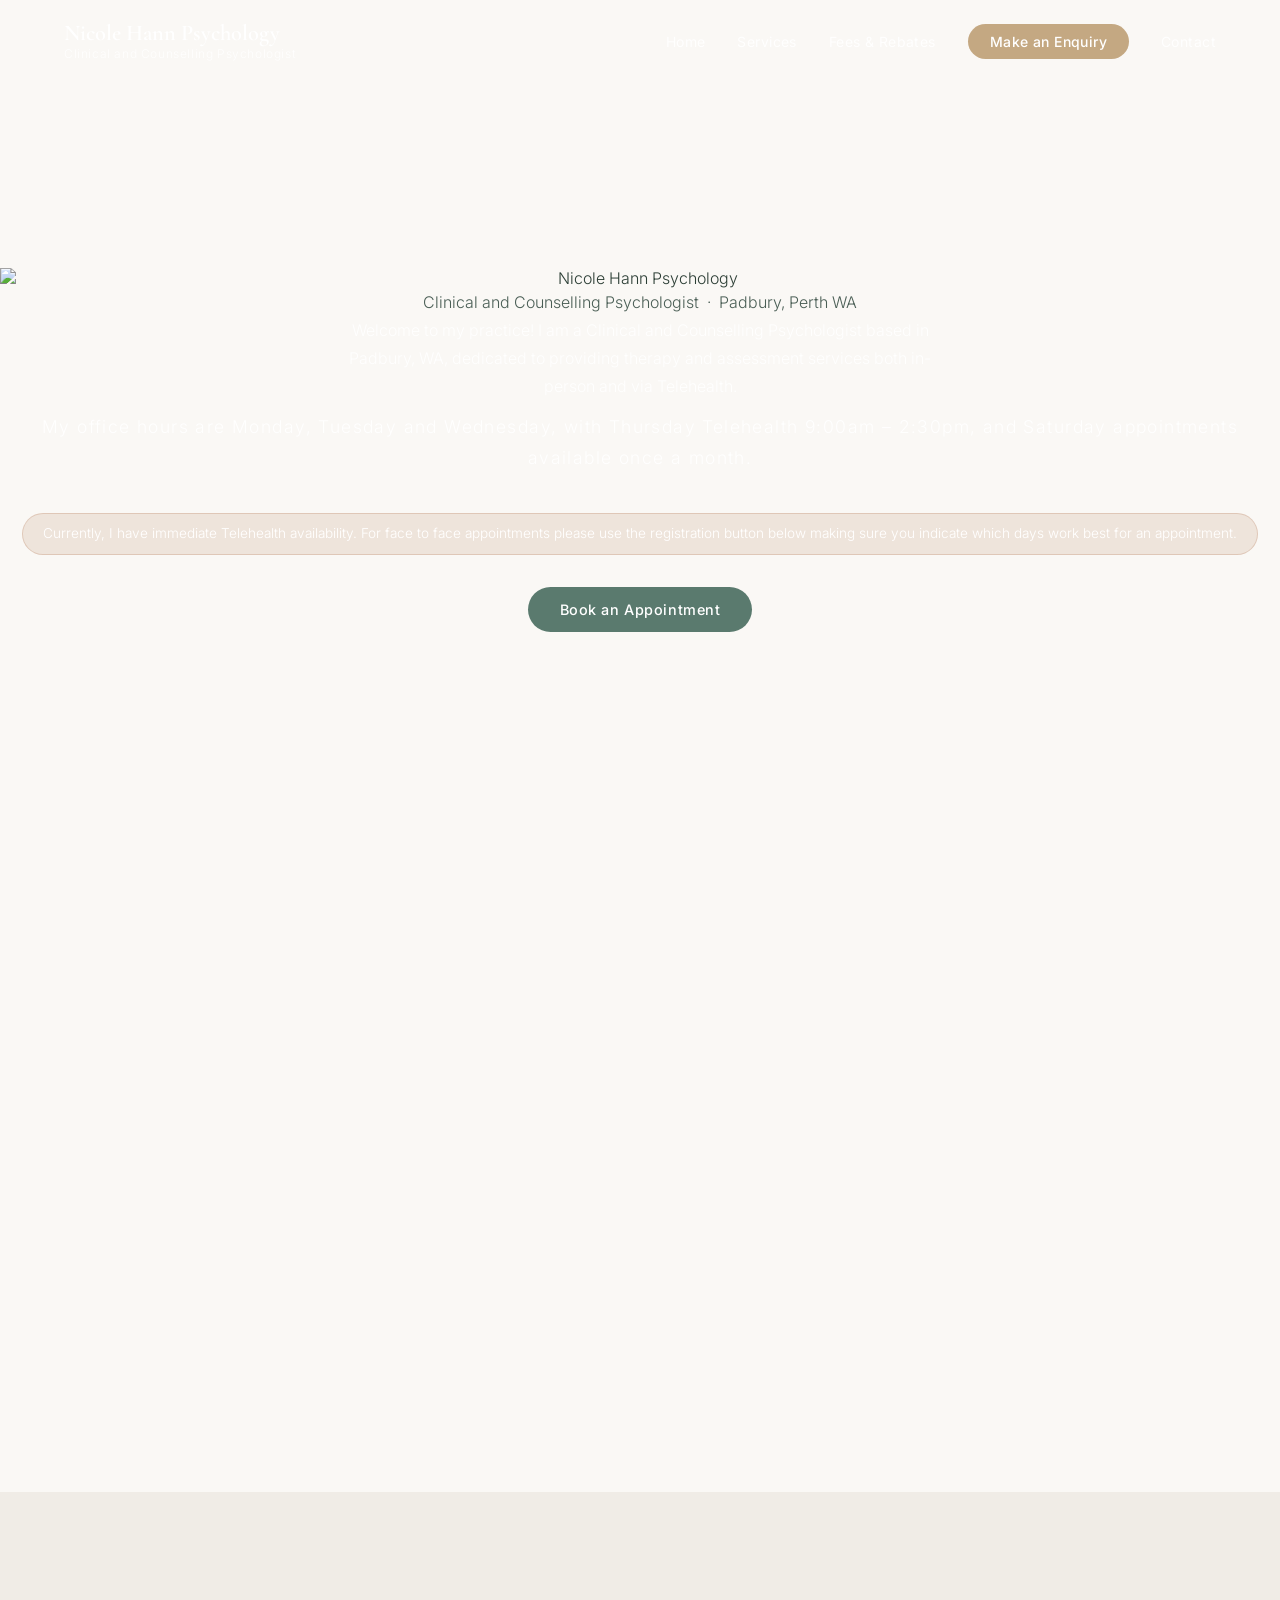
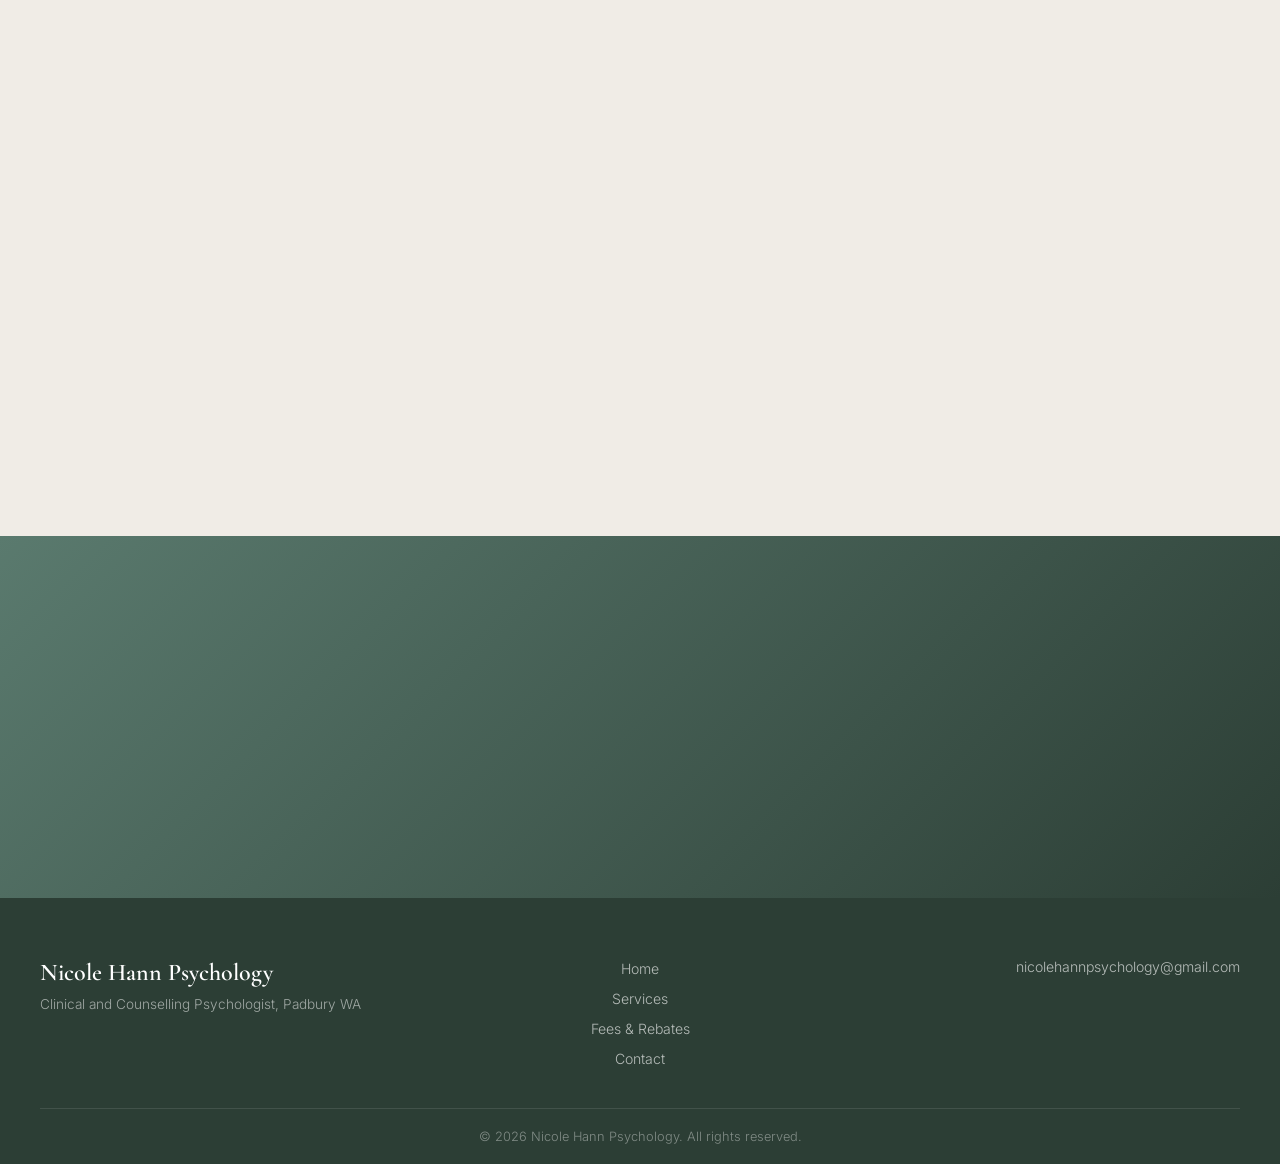
==== index.html @ fdf04207 "Apply October text updates for fees, title, wait list, and Thursday hours Remove "inc. GST" from the" ====
<!DOCTYPE html>
<html lang="en">
<head>
  <meta charset="UTF-8" />
  <meta name="viewport" content="width=device-width, initial-scale=1.0" />
  <title>Nicole Hann Psychology | Clinical and Counselling Psychologist Padbury, Perth</title>
  <meta name="description" content="Nicole Hann Psychology — Clinical and Counselling Psychologist in Padbury, Perth WA. Trauma-informed therapy, EMDR, anxiety, depression, and more. Immediate Telehealth availability." />
  <link rel="preconnect" href="https://fonts.googleapis.com" />
  <link rel="preconnect" href="https://fonts.gstatic.com" crossorigin />
  <link href="https://fonts.googleapis.com/css2?family=Cormorant+Garamond:wght@400;600&family=Inter:wght@300;400;500&display=swap" rel="stylesheet" />
  <link rel="stylesheet" href="css/style.css" />
</head>
<body>

  <!-- NAV -->
  <nav class="nav" id="mainNav">
    <div class="nav-container">
      <a href="index.html" class="nav-logo">
        Nicole Hann Psychology
        <span>Clinical and Counselling Psychologist</span>
      </a>
      <ul class="nav-links">
        <li><a href="index.html">Home</a></li>
        <li><a href="services.html">Services</a></li>
        <li><a href="health-plans.html">Fees &amp; Rebates</a></li>
        <li><a href="contact.html" class="btn-nav">Make an Enquiry</a></li>
        <li><a href="contact.html">Contact</a></li>
      </ul>
      <button class="hamburger" aria-label="Toggle menu">
        <span></span><span></span><span></span>
      </button>
    </div>
    <div class="mobile-menu">
      <a href="index.html">Home</a>
      <a href="services.html">Services</a>
      <a href="health-plans.html">Fees &amp; Rebates</a>
      <a href="contact.html">Contact</a>
      <a href="contact.html" class="btn-nav">Make an Enquiry</a>
    </div>
  </nav>

  <!-- HERO -->
  <section class="hero">
    <div class="hero-inner">
      <img src="images/logo.png" alt="Nicole Hann Psychology" class="hero-logo" />
      <div class="hero-divider"></div>
      <p class="hero-tagline">Clinical and Counselling Psychologist &nbsp;&middot;&nbsp; Padbury, Perth WA</p>
      <p class="hero-body">Welcome to my practice! I am a Clinical and Counselling Psychologist based in Padbury, WA, dedicated to providing therapy and assessment services both in-person and via Telehealth.</p>
      <p class="hero-sub">My office hours are Monday, Tuesday and Wednesday, with Thursday Telehealth 9:00am – 2:30pm, and Saturday appointments available once a month.</p>
      <p class="hero-availability">Currently, I have immediate Telehealth availability. For face to face appointments please use the registration button below making sure you indicate which days work best for an appointment.</p>
      <div class="hero-buttons">
        <a href="contact.html" class="btn btn-primary">Book an Appointment</a>
      </div>
    </div>
  </section>

  <!-- ABOUT ME -->
  <section class="section">
    <div class="container">
      <div class="about-layout">
      <div class="about-img reveal">
        <img src="images/nicole-photo.jpg" alt="Nicole Hann — Clinical and Counselling Psychologist" />
      </div>
      <div class="about-text reveal">
        <div class="section-label">About Me</div>
        <h2 class="section-title">About Me &amp; My Therapeutic Style</h2>
        <p>I have been in private practice for 10 years, with earlier experience in counselling roles. I am dedicated to supporting individuals — primarily adults, and have a particular interest in working with those who have experienced trauma in earlier stages of life.</p>
        <p>I prioritise creating a therapeutic space that feels safe, supportive, and person-centred. My approach integrates a range of evidence-based modalities, including attachment-based therapy, EMDR, Internal Family Systems, Schema Therapy, mindfulness, and compassion-focused therapy.</p>
        <p>I place strong importance on building a genuine therapeutic relationship, as I believe this is the foundation for meaningful, in-depth work and lasting change.</p>
        <a href="services.html" class="btn btn-outline" style="margin-top:24px;">View Services</a>
      </div>
      </div>
    </div>
  </section>

  <!-- FOCUS AREAS -->
  <section class="section section-alt">
    <div class="container">
      <div class="reveal">
        <h2 class="section-title">Focus Areas</h2>
        <p class="section-body">Whether you're navigating everyday stress or deeper psychological concerns, I work with a diverse range of people and diagnoses. I have specialized experience in trauma recovery, anxiety, and women's health.</p>
      </div>
      <div class="focus-grid">
        <span class="focus-tag">Trauma and PTSD</span>
        <span class="focus-tag">Childhood trauma including developmental / relational trauma</span>
        <span class="focus-tag">Grief and Loss</span>
        <span class="focus-tag">Interpersonal difficulties</span>
        <span class="focus-tag">Anxiety including Social Anxiety</span>
        <span class="focus-tag">Women's Health including PMDD and Endometriosis counselling</span>
        <span class="focus-tag">Low mood and Mood Disorders including Depression and Bipolar Disorder</span>
        <span class="focus-tag">Stress and burnout</span>
        <span class="focus-tag">Phobias</span>
        <span class="focus-tag">Health anxiety and death anxiety</span>
        <span class="focus-tag">Perinatal stress, anxiety and adjustment</span>
        <span class="focus-tag">Birth trauma</span>
        <span class="focus-tag">Working with and supporting parents to foster healthy relationships &amp; attachment</span>
        <span class="focus-tag">Pain and chronic pain</span>
      </div>

    </div>
  </section>

  <!-- CTA BANNER - Updated -->
  <section class="cta-banner">
    <div class="container reveal">
      <h2>Ready to begin?</h2>
      <p>Currently, I have immediate Telehealth availability. For face to face appointments please use the registration button below making sure you indicate which days work best for an appointment. Thank you.</p>
      <a href="contact.html" class="btn">Book an Appointment</a>
    </div>
  </section>

  <!-- FOOTER -->
  <footer class="footer">
    <div class="footer-grid">
      <div class="footer-brand">
        <div class="footer-logo">Nicole Hann Psychology</div>
        <p>Clinical and Counselling Psychologist, Padbury WA</p>
      </div>
      <ul class="footer-links">
        <li><a href="index.html">Home</a></li>
        <li><a href="services.html">Services</a></li>
        <li><a href="health-plans.html">Fees &amp; Rebates</a></li>
        <li><a href="contact.html">Contact</a></li>
      </ul>
      <div class="footer-contact">
        <a href="mailto:nicolehannpsychology@gmail.com">nicolehannpsychology@gmail.com</a>
      </div>
    </div>
    <div class="footer-bottom">
      &copy; 2026 Nicole Hann Psychology. All rights reserved.
    </div>
  </footer>

  <script src="js/main.js"></script>
</body>
</html>
<!-- Cache bust -->

<!-- Rebuild Mon Jul 27 22:01:39 UTC 2026 -->
---- css/style.css ----
/* =============================
   Nicole Hann Psychology
   Global Styles
   ============================= */

:root {
  --primary: #5a7a6e;
  --secondary: #c4a882;
  --accent: #d4b5a0;
  --dark: #2c3e35;
  --light-bg: #faf8f5;
  --white: #ffffff;
  --section-alt: #f0ece6;
  --shadow: 0 4px 20px rgba(44, 62, 53, 0.1);
  --shadow-hover: 0 8px 30px rgba(44, 62, 53, 0.18);
  --radius: 12px;
  --transition: all 0.3s ease;
}

* {
  margin: 0;
  padding: 0;
  box-sizing: border-box;
}

html {
  scroll-behavior: smooth;
}

body {
  font-family: 'Inter', sans-serif;
  font-weight: 300;
  color: var(--dark);
  background: var(--light-bg);
  opacity: 0;
  animation: pageLoad 0.6s ease forwards;
}

@keyframes pageLoad {
  to { opacity: 1; }
}

h1, h2, h3, h4, h5 {
  font-family: 'Cormorant Garamond', serif;
  font-weight: 600;
  line-height: 1.2;
}

p {
  line-height: 1.75;
  color: #4a5e55;
}

a {
  color: var(--primary);
  text-decoration: none;
  transition: var(--transition);
}

a:hover {
  color: var(--secondary);
}

img {
  max-width: 100%;
  display: block;
}

/* ===== NAVIGATION ===== */
.nav {
  position: fixed;
  top: 0;
  left: 0;
  right: 0;
  z-index: 1000;
  padding: 20px 0;
  transition: var(--transition);
}

.nav.scrolled {
  background: var(--white);
  box-shadow: 0 2px 20px rgba(44, 62, 53, 0.12);
  padding: 12px 0;
}

.nav-container {
  max-width: 1200px;
  margin: 0 auto;
  padding: 0 24px;
  display: flex;
  align-items: center;
  justify-content: space-between;
}

.nav-logo {
  font-family: 'Cormorant Garamond', serif;
  font-size: 1.4rem;
  font-weight: 600;
  color: var(--white);
  transition: var(--transition);
  line-height: 1.2;
}

.nav-logo span {
  display: block;
  font-size: 0.75rem;
  font-family: 'Inter', sans-serif;
  font-weight: 300;
  letter-spacing: 0.05em;
  opacity: 0.85;
}

.nav.scrolled .nav-logo {
  color: var(--dark);
}

.nav-links {
  display: flex;
  align-items: center;
  gap: 32px;
  list-style: none;
}

.nav-links a {
  font-family: 'Inter', sans-serif;
  font-size: 0.875rem;
  font-weight: 400;
  color: rgba(255,255,255,0.9);
  letter-spacing: 0.03em;
  transition: var(--transition);
}

.nav.scrolled .nav-links a {
  color: var(--dark);
}

.nav-links a:hover {
  color: var(--secondary);
}

.nav-links .btn-nav {
  background: var(--secondary);
  color: var(--white) !important;
  padding: 9px 22px;
  border-radius: 50px;
  font-weight: 500;
}

.nav-links .btn-nav:hover {
  background: var(--primary);
  color: var(--white) !important;
}

.hamburger {
  display: none;
  flex-direction: column;
  gap: 5px;
  cursor: pointer;
  padding: 4px;
  background: none;
  border: none;
}

.hamburger span {
  display: block;
  width: 24px;
  height: 2px;
  background: var(--white);
  transition: var(--transition);
  border-radius: 2px;
}

.nav.scrolled .hamburger span {
  background: var(--dark);
}

.hamburger.open span:nth-child(1) { transform: rotate(45deg) translate(5px, 5px); }
.hamburger.open span:nth-child(2) { opacity: 0; }
.hamburger.open span:nth-child(3) { transform: rotate(-45deg) translate(5px, -5px); }

.mobile-menu {
  display: none;
  flex-direction: column;
  background: var(--white);
  padding: 20px 24px;
  gap: 16px;
  box-shadow: 0 8px 24px rgba(0,0,0,0.1);
}

.mobile-menu.open {
  display: flex;
}

.mobile-menu a {
  color: var(--dark);
  font-size: 1rem;
  padding: 8px 0;
  border-bottom: 1px solid var(--section-alt);
}

.mobile-menu .btn-nav {
  background: var(--secondary);
  color: var(--white) !important;
  padding: 12px 22px;
  border-radius: 50px;
  text-align: center;
  border: none;
}

/* ===== BUTTONS ===== */
.btn {
  display: inline-block;
  padding: 14px 32px;
  border-radius: 50px;
  font-family: 'Inter', sans-serif;
  font-size: 0.9rem;
  font-weight: 500;
  letter-spacing: 0.04em;
  transition: var(--transition);
  cursor: pointer;
  border: none;
}

.btn-primary {
  background: var(--primary);
  color: var(--white);
}

.btn-primary:hover {
  background: var(--dark);
  color: var(--white);
  transform: translateY(-2px);
}

.btn-secondary {
  background: transparent;
  color: var(--white);
  border: 2px solid rgba(255,255,255,0.7);
}

.btn-secondary:hover {
  background: rgba(255,255,255,0.15);
  color: var(--white);
  border-color: var(--white);
}

.btn-outline {
  background: transparent;
  color: var(--primary);
  border: 2px solid var(--primary);
}

.btn-outline:hover {
  background: var(--primary);
  color: var(--white);
  transform: translateY(-2px);
}

/* ===== HERO ===== */
.hero {
  position: relative;
  min-height: 100vh;
  display: flex;
  align-items: center;
  justify-content: center;
  text-align: center;
  overflow: hidden;
}

.hero-bg {
  position: absolute;
  inset: 0;
  background-image: url('../images/hero-banner.png');
  background-size: cover;
  background-position: center;
  z-index: 0;
}

.hero-bg::after {
  content: '';
  position: absolute;
  inset: 0;
  background: linear-gradient(135deg, 
    rgba(90,122,110,0.75) 0%, 
    rgba(44,62,53,0.65) 40%,
    rgba(196,168,130,0.5) 100%);
}

.hero-canvas {
  position: absolute;
  inset: 0;
  z-index: 1;
  pointer-events: none;
}

.hero-content {
  position: relative;
  z-index: 2;
  max-width: 760px;
  padding: 0 24px;
  color: var(--white);
}

.hero-tag {
  display: inline-block;
  background: rgba(255,255,255,0.2);
  border: 1px solid rgba(255,255,255,0.4);
  color: var(--white);
  padding: 6px 20px;
  border-radius: 50px;
  font-size: 0.8rem;
  letter-spacing: 0.1em;
  text-transform: uppercase;
  margin-bottom: 24px;
}

.hero h1 {
  font-size: clamp(2.8rem, 6vw, 5rem);
  color: var(--white);
  margin-bottom: 12px;
  text-shadow: 0 2px 20px rgba(0,0,0,0.2);
}

.hero-sub {
  font-family: 'Inter', sans-serif;
  font-size: 1.1rem;
  font-weight: 300;
  letter-spacing: 0.08em;
  color: rgba(255,255,255,0.9);
  margin-bottom: 24px;
}

.hero-body {
  font-size: 1rem;
  color: rgba(255,255,255,0.88);
  margin-bottom: 12px;
  max-width: 600px;
  margin-left: auto;
  margin-right: auto;
}

.hero-availability {
  display: inline-block;
  background: rgba(212, 181, 160, 0.3);
  border: 1px solid rgba(212, 181, 160, 0.6);
  color: var(--white);
  padding: 8px 20px;
  border-radius: 50px;
  font-size: 0.85rem;
  margin: 16px 0 32px;
}

.hero-availability strong {
  color: #f5dcc3;
}

.hero-buttons {
  display: flex;
  gap: 16px;
  justify-content: center;
  flex-wrap: wrap;
}

/* ===== PAGE HERO (interior pages) ===== */
.page-hero {
  background: linear-gradient(135deg, var(--primary) 0%, var(--dark) 100%);
  padding: 140px 24px 80px;
  text-align: center;
  color: var(--white);
}

.page-hero h1 {
  font-size: clamp(2.4rem, 5vw, 3.6rem);
  color: var(--white);
  margin-bottom: 12px;
}

.page-hero p {
  color: rgba(255,255,255,0.8);
  font-size: 1.05rem;
  max-width: 500px;
  margin: 0 auto;
}

/* ===== SECTIONS ===== */
.section {
  padding: 100px 24px;
}

.section-alt {
  background: var(--section-alt);
}

.container {
  max-width: 1200px;
  margin: 0 auto;
}

.section-label {
  font-family: 'Inter', sans-serif;
  font-size: 0.75rem;
  font-weight: 500;
  letter-spacing: 0.15em;
  text-transform: uppercase;
  color: var(--secondary);
  margin-bottom: 12px;
}

.section-title {
  font-size: clamp(2rem, 4vw, 3rem);
  color: var(--dark);
  margin-bottom: 20px;
}

.section-body {
  font-size: 1rem;
  color: #4a5e55;
  max-width: 700px;
}

/* ===== TWO COLUMN ===== */
.two-col {
  display: grid;
  grid-template-columns: 1fr 1fr;
  gap: 80px;
  align-items: center;
}

.two-col.reverse {
  direction: rtl;
}

.two-col.reverse > * {
  direction: ltr;
}

/* ===== ABOUT SECTION ===== */
.about-text p {
  margin-bottom: 18px;
}

.about-img {
  border-radius: var(--radius);
  overflow: hidden;
  box-shadow: var(--shadow);
}

.about-img img {
  width: 100%;
  height: 500px;
  object-fit: cover;
  object-position: top;
}

/* ===== FOCUS AREAS ===== */
.focus-grid {
  display: flex;
  flex-wrap: wrap;
  gap: 12px;
  margin-top: 40px;
}

.focus-tag {
  background: var(--white);
  border: 1.5px solid var(--accent);
  color: var(--dark);
  padding: 10px 20px;
  border-radius: 50px;
  font-size: 0.88rem;
  font-weight: 400;
  transition: var(--transition);
  opacity: 0;
  transform: translateY(16px);
}

.focus-tag.visible {
  opacity: 1;
  transform: translateY(0);
}

.focus-tag:hover {
  background: var(--primary);
  color: var(--white);
  border-color: var(--primary);
  transform: translateY(-2px);
}

.focus-note {
  margin-top: 28px;
  font-size: 0.9rem;
  color: #6a8070;
}

.focus-note a {
  color: var(--primary);
  font-weight: 500;
}

/* ===== CTA BANNER ===== */
.cta-banner {
  background: linear-gradient(135deg, var(--primary) 0%, var(--dark) 100%);
  padding: 80px 24px;
  text-align: center;
}

.cta-banner h2 {
  color: var(--white);
  font-size: clamp(1.8rem, 3.5vw, 2.8rem);
  margin-bottom: 12px;
}

.cta-banner p {
  color: rgba(255,255,255,0.8);
  margin-bottom: 32px;
  font-size: 1.05rem;
}

.cta-banner .btn {
  background: var(--white);
  color: var(--primary);
}

.cta-banner .btn:hover {
  background: var(--secondary);
  color: var(--white);
  transform: translateY(-2px);
}

/* ===== CARDS ===== */
.cards-grid {
  display: grid;
  grid-template-columns: repeat(auto-fit, minmax(280px, 1fr));
  gap: 28px;
  margin-top: 50px;
}

.card {
  background: var(--white);
  border-radius: var(--radius);
  padding: 36px 30px;
  box-shadow: var(--shadow);
  transition: var(--transition);
}

.card:hover {
  transform: translateY(-4px);
  box-shadow: var(--shadow-hover);
}

.card-icon {
  width: 48px;
  height: 48px;
  background: rgba(90,122,110,0.1);
  border-radius: 50%;
  display: flex;
  align-items: center;
  justify-content: center;
  margin-bottom: 20px;
  font-size: 1.4rem;
}

.card h3 {
  font-size: 1.3rem;
  color: var(--dark);
  margin-bottom: 12px;
}

.card p {
  font-size: 0.9rem;
}

/* ===== SERVICES ===== */
.service-block {
  display: grid;
  grid-template-columns: 1fr 1fr;
  gap: 70px;
  align-items: center;
  margin-bottom: 80px;
}

.service-block:last-of-type {
  margin-bottom: 0;
}

.service-img {
  border-radius: var(--radius);
  overflow: hidden;
  box-shadow: var(--shadow);
}

.service-img img {
  width: 100%;
  height: 380px;
  object-fit: cover;
}

.modality-list {
  list-style: none;
  margin-top: 20px;
}

.modality-list li {
  display: flex;
  align-items: center;
  gap: 10px;
  padding: 10px 0;
  border-bottom: 1px solid var(--section-alt);
  font-size: 0.95rem;
  color: var(--dark);
}

.modality-list li::before {
  content: '';
  width: 8px;
  height: 8px;
  border-radius: 50%;
  background: var(--secondary);
  flex-shrink: 0;
}

.fee-teaser {
  background: var(--light-bg);
  border: 1px solid var(--accent);
  border-radius: var(--radius);
  padding: 24px 28px;
  margin-top: 30px;
  font-size: 0.95rem;
  color: var(--dark);
}

.fee-teaser a {
  font-weight: 500;
  display: inline-block;
  margin-top: 10px;
}

/* ===== FEES PAGE ===== */
.fee-cards {
  display: grid;
  grid-template-columns: repeat(auto-fit, minmax(220px, 1fr));
  gap: 20px;
  margin-top: 30px;
}

.fee-card {
  background: var(--white);
  border-radius: var(--radius);
  padding: 28px 24px;
  box-shadow: var(--shadow);
  text-align: center;
  transition: var(--transition);
}

.fee-card:hover {
  transform: translateY(-4px);
  box-shadow: var(--shadow-hover);
}

.fee-card .fee-title {
  font-family: 'Cormorant Garamond', serif;
  font-size: 1.1rem;
  color: var(--dark);
  margin-bottom: 8px;
}

.fee-card .fee-duration {
  font-size: 0.8rem;
  color: #888;
  margin-bottom: 16px;
}

.fee-card .fee-price {
  font-family: 'Cormorant Garamond', serif;
  font-size: 2.4rem;
  font-weight: 600;
  color: var(--primary);
}

.fee-card .fee-note {
  font-size: 0.78rem;
  color: #888;
  margin-top: 8px;
}

.info-block {
  background: var(--white);
  border-radius: var(--radius);
  padding: 36px;
  box-shadow: var(--shadow);
  margin-bottom: 28px;
}

.info-block h3 {
  font-size: 1.5rem;
  color: var(--dark);
  margin-bottom: 16px;
  padding-bottom: 12px;
  border-bottom: 2px solid var(--accent);
}

.info-block p {
  margin-bottom: 12px;
}

.info-block p:last-child {
  margin-bottom: 0;
}

.highlight-box {
  background: rgba(90,122,110,0.08);
  border-left: 4px solid var(--primary);
  border-radius: 0 8px 8px 0;
  padding: 16px 20px;
  margin: 16px 0;
  font-size: 0.95rem;
}

.highlight-box strong {
  color: var(--primary);
}

/* ===== CONTACT PAGE ===== */
.contact-grid {
  display: grid;
  grid-template-columns: 1fr 1fr;
  gap: 60px;
  align-items: start;
}

.contact-form-wrap {
  background: var(--white);
  border-radius: var(--radius);
  padding: 44px 40px;
  box-shadow: var(--shadow);
}

.contact-form-wrap h2 {
  font-size: 1.9rem;
  color: var(--dark);
  margin-bottom: 8px;
}

.contact-form-wrap .form-note {
  font-size: 0.85rem;
  color: #888;
  margin-bottom: 28px;
}

.form-group {
  margin-bottom: 20px;
}

.form-group label {
  display: block;
  font-size: 0.85rem;
  font-weight: 500;
  color: var(--dark);
  margin-bottom: 6px;
}

.form-group input,
.form-group textarea {
  width: 100%;
  padding: 12px 16px;
  border: 1.5px solid #ddd;
  border-radius: 8px;
  font-family: 'Inter', sans-serif;
  font-size: 0.9rem;
  color: var(--dark);
  background: var(--light-bg);
  transition: var(--transition);
  outline: none;
}

.form-group input:focus,
.form-group textarea:focus {
  border-color: var(--primary);
  background: var(--white);
  box-shadow: 0 0 0 3px rgba(90,122,110,0.1);
}

.form-group textarea {
  resize: vertical;
  min-height: 120px;
}

.form-checkbox {
  display: flex;
  align-items: center;
  gap: 10px;
  margin-bottom: 24px;
  cursor: pointer;
}

.form-checkbox input {
  width: 18px;
  height: 18px;
  accent-color: var(--primary);
  cursor: pointer;
}

.form-checkbox span {
  font-size: 0.88rem;
  color: var(--dark);
}

.form-success {
  display: none;
  text-align: center;
  padding: 32px;
  color: var(--primary);
}

.form-success .success-icon {
  font-size: 3rem;
  margin-bottom: 16px;
}

.form-success h3 {
  font-size: 1.5rem;
  margin-bottom: 8px;
}

.contact-info h2 {
  font-size: 1.9rem;
  color: var(--dark);
  margin-bottom: 24px;
}

.info-item {
  display: flex;
  gap: 16px;
  margin-bottom: 24px;
  align-items: flex-start;
}

.info-item-icon {
  width: 40px;
  height: 40px;
  background: rgba(90,122,110,0.1);
  border-radius: 50%;
  display: flex;
  align-items: center;
  justify-content: center;
  font-size: 1rem;
  flex-shrink: 0;
  margin-top: 2px;
}

.info-item-text strong {
  display: block;
  font-weight: 500;
  color: var(--dark);
  margin-bottom: 4px;
}

.info-item-text p,
.info-item-text span {
  font-size: 0.9rem;
  color: #6a8070;
}

.hours-list {
  list-style: none;
  font-size: 0.9rem;
}

.hours-list li {
  display: flex;
  justify-content: space-between;
  padding: 6px 0;
  border-bottom: 1px solid var(--section-alt);
  color: #4a5e55;
}

.hours-list li strong {
  color: var(--dark);
  font-weight: 500;
}

.map-wrap {
  border-radius: var(--radius);
  overflow: hidden;
  box-shadow: var(--shadow);
  margin-top: 24px;
}

.map-wrap img {
  width: 100%;
  max-height: 280px;
  object-fit: cover;
}

/* ===== FOOTER ===== */
.footer {
  background: var(--dark);
  color: rgba(255,255,255,0.75);
  padding: 60px 24px 0;
}

.footer-grid {
  max-width: 1200px;
  margin: 0 auto;
  display: grid;
  grid-template-columns: 1fr auto 1fr;
  gap: 40px;
  align-items: start;
  padding-bottom: 40px;
}

.footer-brand .footer-logo {
  font-family: 'Cormorant Garamond', serif;
  font-size: 1.5rem;
  font-weight: 600;
  color: var(--white);
  margin-bottom: 6px;
}

.footer-brand p {
  font-size: 0.85rem;
  color: rgba(255,255,255,0.55);
}

.footer-links {
  list-style: none;
  display: flex;
  flex-direction: column;
  gap: 10px;
  text-align: center;
}

.footer-links a {
  color: rgba(255,255,255,0.65);
  font-size: 0.88rem;
  transition: var(--transition);
}

.footer-links a:hover {
  color: var(--secondary);
}

.footer-contact {
  text-align: right;
}

.footer-contact a {
  display: block;
  color: rgba(255,255,255,0.65);
  font-size: 0.88rem;
  margin-bottom: 6px;
  transition: var(--transition);
}

.footer-contact a:hover {
  color: var(--secondary);
}

.footer-bottom {
  max-width: 1200px;
  margin: 0 auto;
  border-top: 1px solid rgba(255,255,255,0.1);
  padding: 20px 0;
  text-align: center;
  font-size: 0.8rem;
  color: rgba(255,255,255,0.4);
}

/* ===== SCROLL REVEAL ===== */
.reveal {
  opacity: 0;
  transform: translateY(30px);
  transition: opacity 0.65s ease, transform 0.65s ease;
}

.reveal.visible {
  opacity: 1;
  transform: translateY(0);
}

/* ===== HERO ANIMATED GRADIENT ===== */
@keyframes heroGradient {
  0%   { background-position: 0% 50%; }
  50%  { background-position: 100% 50%; }
  100% { background-position: 0% 50%; }
}

.hero-gradient-overlay {
  position: absolute;
  inset: 0;
  z-index: 1;
  background: linear-gradient(270deg, 
    rgba(90,122,110,0.45),
    rgba(212,181,160,0.3),
    rgba(44,62,53,0.55),
    rgba(196,168,130,0.3));
  background-size: 400% 400%;
  animation: heroGradient 20s ease infinite;
}

/* ===== RESPONSIVE ===== */
@media (max-width: 900px) {
  .two-col,
  .service-block,
  .contact-grid {
    grid-template-columns: 1fr;
    gap: 40px;
  }

  .two-col.reverse {
    direction: ltr;
  }

  .footer-grid {
    grid-template-columns: 1fr;
    text-align: center;
  }

  .footer-contact {
    text-align: center;
  }

  .footer-links {
    flex-direction: row;
    flex-wrap: wrap;
    justify-content: center;
  }

  .nav-links {
    display: none;
  }

  .hamburger {
    display: flex;
  }
}

@media (max-width: 600px) {
  .section {
    padding: 70px 20px;
  }

  .about-img img {
    height: 340px;
  }

  .fee-cards {
    grid-template-columns: 1fr 1fr;
  }

  .contact-form-wrap {
    padding: 30px 24px;
  }

  .hero-buttons {
    flex-direction: column;
    align-items: center;
  }
}

/* ===== ABOUT IMAGE — DESKTOP FIX ===== */
@media (min-width: 768px) {
  .about-img img {
    height: auto;
    max-height: 650px;
    object-fit: contain;
    object-position: center;
  }
}
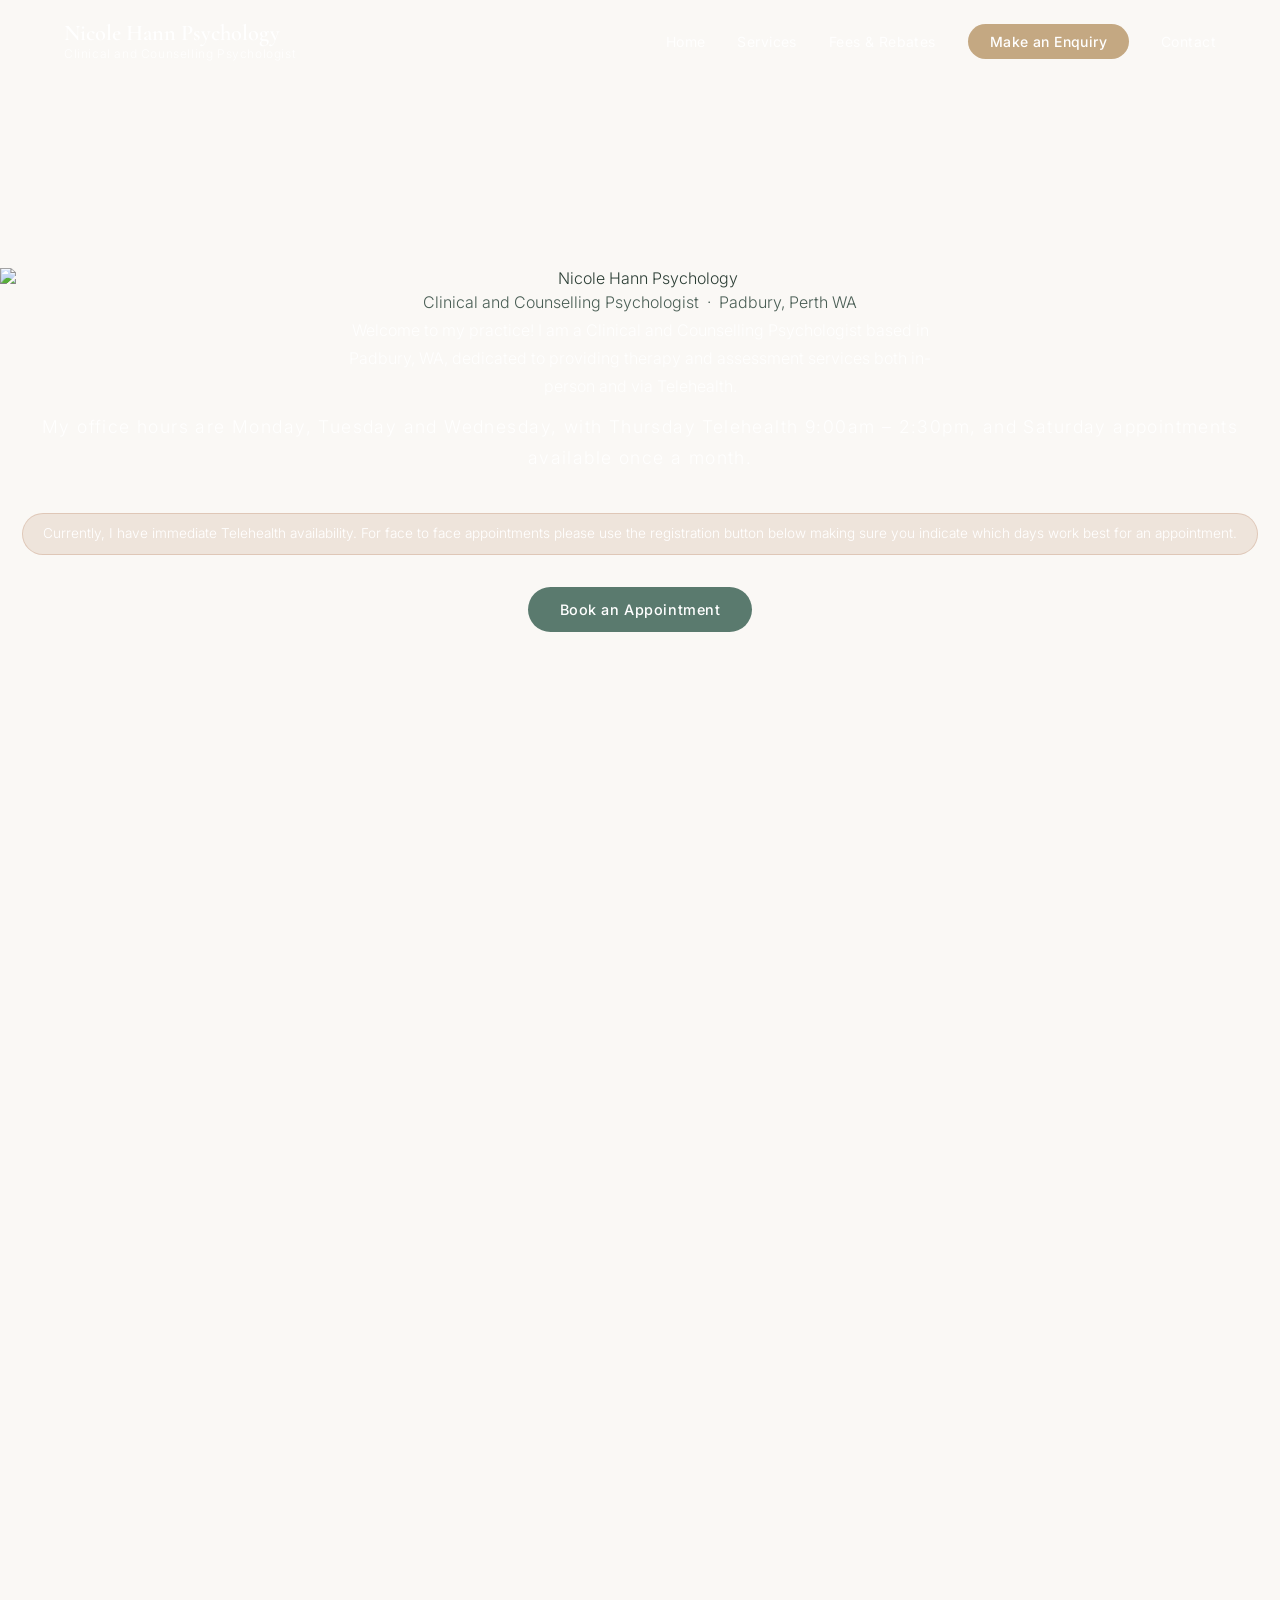
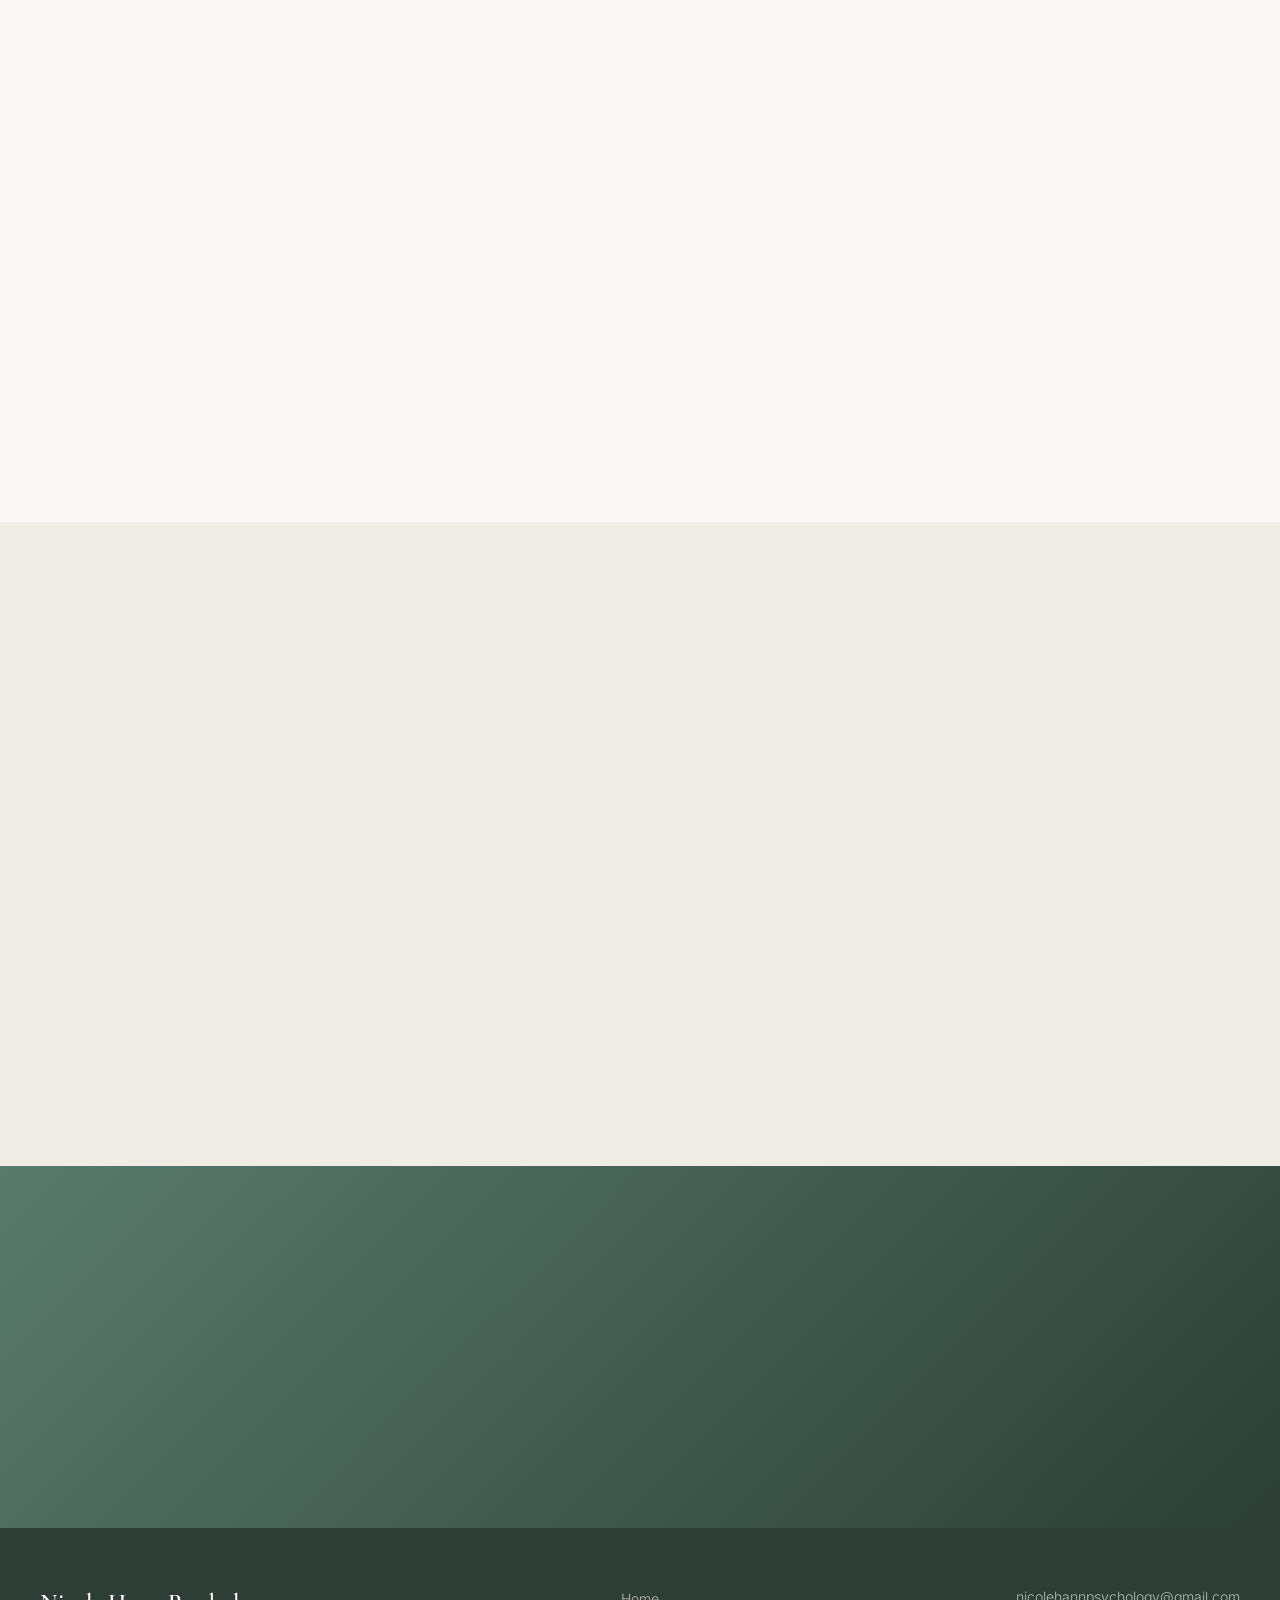
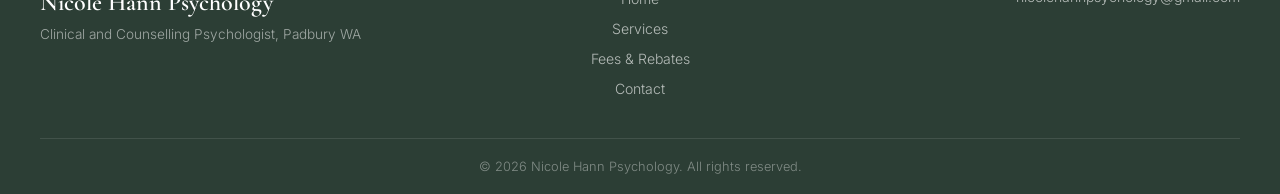
==== commit 0de48e22: "Home page: use practice room photo in About section Co-authored-by: GolfChariotsMike <GolfChariotsMi" ====
--- a/index.html
+++ b/index.html
@@ -59,7 +59,7 @@
     <div class="container">
       <div class="about-layout">
       <div class="about-img reveal">
-        <img src="images/nicole-photo.jpg" alt="Nicole Hann — Clinical and Counselling Psychologist" />
+        <img src="images/practice-room.jpg" alt="The calm, light-filled waiting room at Nicole Hann Psychology in Padbury" />
       </div>
       <div class="about-text reveal">
         <div class="section-label">About Me</div>
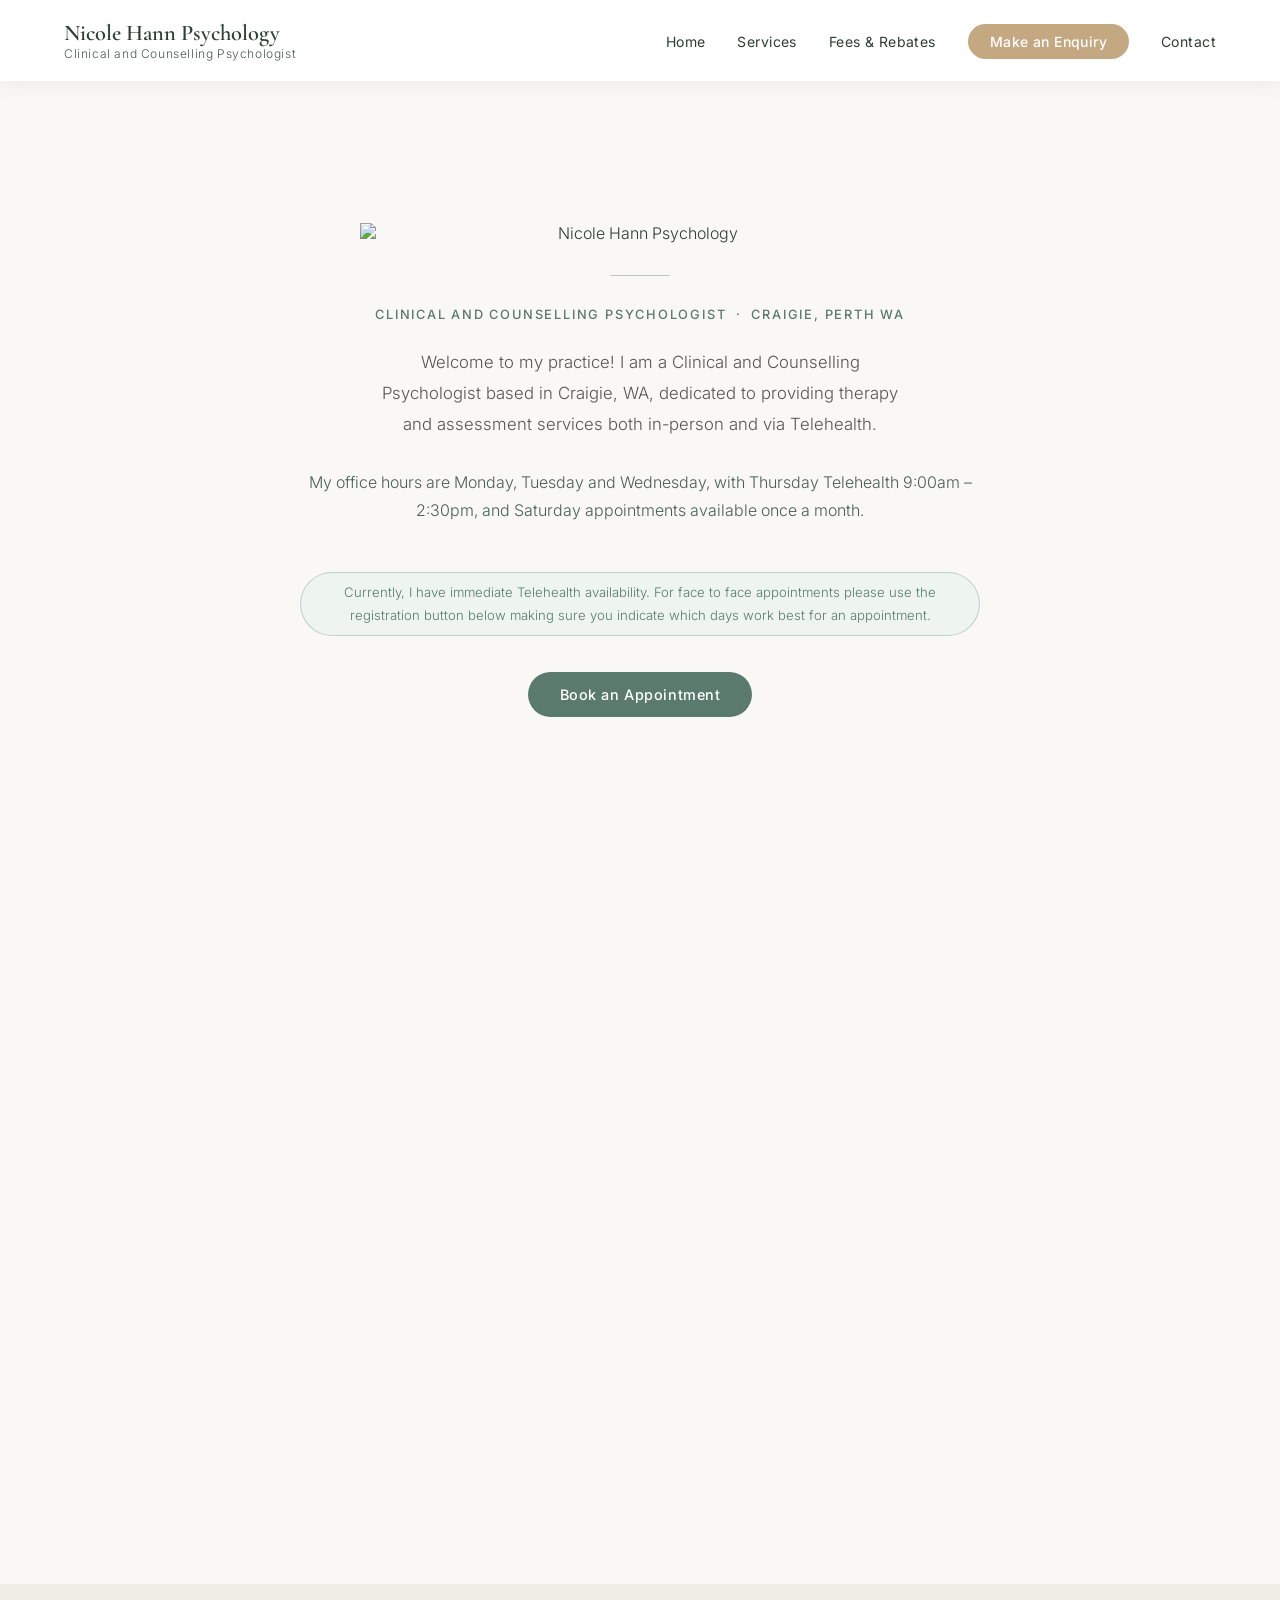
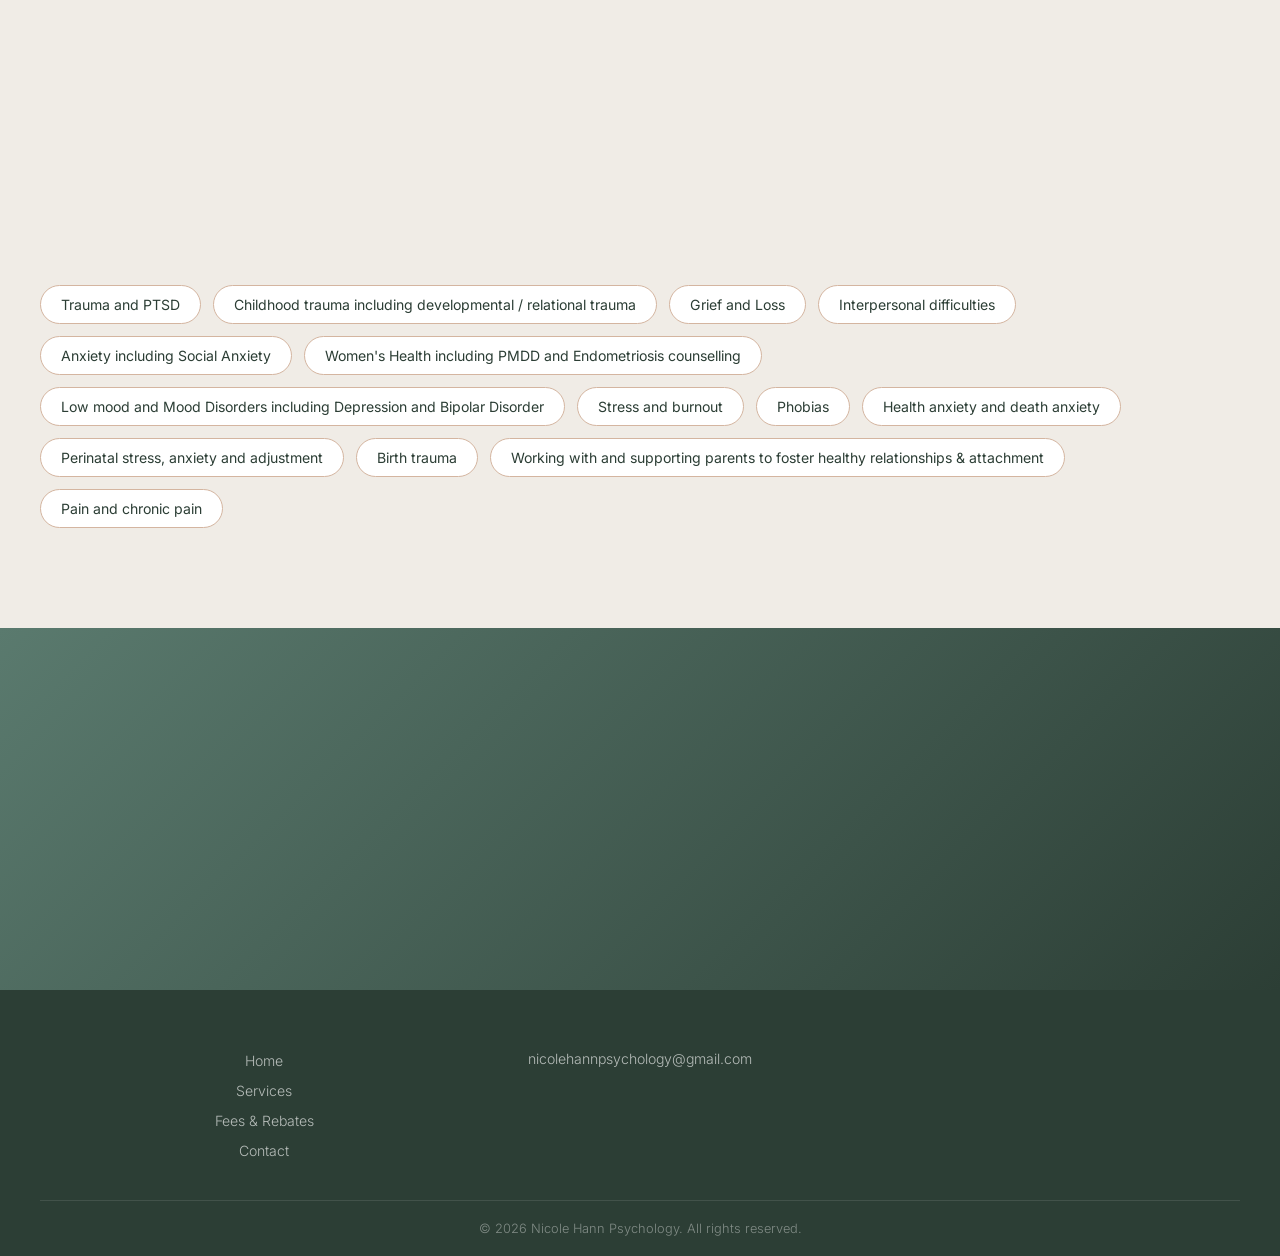
==== commit c48ee443: "Update practice address to 15 Glenunga Way, Craigie Co-authored-by: GolfChariotsMike <GolfChariotsMi" ====
--- a/index.html
+++ b/index.html
@@ -3,8 +3,8 @@
 <head>
   <meta charset="UTF-8" />
   <meta name="viewport" content="width=device-width, initial-scale=1.0" />
-  <title>Nicole Hann Psychology | Clinical and Counselling Psychologist Padbury, Perth</title>
-  <meta name="description" content="Nicole Hann Psychology — Clinical and Counselling Psychologist in Padbury, Perth WA. Trauma-informed therapy, EMDR, anxiety, depression, and more. Immediate Telehealth availability." />
+  <title>Nicole Hann Psychology | Clinical and Counselling Psychologist Craigie, Perth</title>
+  <meta name="description" content="Nicole Hann Psychology — Clinical and Counselling Psychologist in Craigie, Perth WA. Trauma-informed therapy, EMDR, anxiety, depression, and more. Immediate Telehealth availability." />
   <link rel="preconnect" href="https://fonts.googleapis.com" />
   <link rel="preconnect" href="https://fonts.gstatic.com" crossorigin />
   <link href="https://fonts.googleapis.com/css2?family=Cormorant+Garamond:wght@400;600&family=Inter:wght@300;400;500&display=swap" rel="stylesheet" />
@@ -44,8 +44,8 @@
     <div class="hero-inner">
       <img src="images/logo.png" alt="Nicole Hann Psychology" class="hero-logo" />
       <div class="hero-divider"></div>
-      <p class="hero-tagline">Clinical and Counselling Psychologist &nbsp;&middot;&nbsp; Padbury, Perth WA</p>
-      <p class="hero-body">Welcome to my practice! I am a Clinical and Counselling Psychologist based in Padbury, WA, dedicated to providing therapy and assessment services both in-person and via Telehealth.</p>
+      <p class="hero-tagline">Clinical and Counselling Psychologist &nbsp;&middot;&nbsp; Craigie, Perth WA</p>
+      <p class="hero-body">Welcome to my practice! I am a Clinical and Counselling Psychologist based in Craigie, WA, dedicated to providing therapy and assessment services both in-person and via Telehealth.</p>
       <p class="hero-sub">My office hours are Monday, Tuesday and Wednesday, with Thursday Telehealth 9:00am – 2:30pm, and Saturday appointments available once a month.</p>
       <p class="hero-availability">Currently, I have immediate Telehealth availability. For face to face appointments please use the registration button below making sure you indicate which days work best for an appointment.</p>
       <div class="hero-buttons">
@@ -59,7 +59,7 @@
     <div class="container">
       <div class="about-layout">
       <div class="about-img reveal">
-        <img src="images/practice-room.jpg" alt="The calm, light-filled waiting room at Nicole Hann Psychology in Padbury" />
+        <img src="images/nicole-photo.jpg" alt="Nicole Hann — Clinical and Counselling Psychologist" />
       </div>
       <div class="about-text reveal">
         <div class="section-label">About Me</div>
@@ -114,7 +114,7 @@
     <div class="footer-grid">
       <div class="footer-brand">
         <div class="footer-logo">Nicole Hann Psychology</div>
-        <p>Clinical and Counselling Psychologist, Padbury WA</p>
+        <p>Clinical and Counselling Psychologist, Craigie WA</p>
       </div>
       <ul class="footer-links">
         <li><a href="index.html">Home</a></li>
--- a/css/style.css
+++ b/css/style.css
@@ -75,6 +75,8 @@
   z-index: 1000;
   padding: 20px 0;
   transition: var(--transition);
+  background: var(--white);
+  box-shadow: 0 2px 20px rgba(44, 62, 53, 0.08);
 }
 
 .nav.scrolled {
@@ -96,7 +98,7 @@
   font-family: 'Cormorant Garamond', serif;
   font-size: 1.4rem;
   font-weight: 600;
-  color: var(--white);
+  color: var(--dark);
   transition: var(--transition);
   line-height: 1.2;
 }
@@ -125,7 +127,7 @@
   font-family: 'Inter', sans-serif;
   font-size: 0.875rem;
   font-weight: 400;
-  color: rgba(255,255,255,0.9);
+  color: var(--dark);
   letter-spacing: 0.03em;
   transition: var(--transition);
 }
@@ -159,13 +161,14 @@
   padding: 4px;
   background: none;
   border: none;
+  z-index: 1001;
 }
 
 .hamburger span {
   display: block;
   width: 24px;
   height: 2px;
-  background: var(--white);
+  background: var(--dark);
   transition: var(--transition);
   border-radius: 2px;
 }
@@ -179,16 +182,25 @@
 .hamburger.open span:nth-child(3) { transform: rotate(-45deg) translate(5px, -5px); }
 
 .mobile-menu {
-  display: none;
-  flex-direction: column;
+  display: flex;
+  position: fixed;
+  top: 70px;
+  left: 0;
+  right: 0;
   background: var(--white);
-  padding: 20px 24px;
+  padding: 0 24px;
   gap: 16px;
   box-shadow: 0 8px 24px rgba(0,0,0,0.1);
+  z-index: 999;
+  flex-direction: column;
+  max-height: 0;
+  overflow: hidden;
+  transition: max-height 0.3s ease, padding 0.3s ease;
 }
 
 .mobile-menu.open {
-  display: flex;
+  max-height: 500px;
+  padding: 20px 24px;
 }
 
 .mobile-menu a {
@@ -258,107 +270,119 @@
 
 /* ===== HERO ===== */
 .hero {
-  position: relative;
   min-height: 100vh;
   display: flex;
   align-items: center;
   justify-content: center;
   text-align: center;
-  overflow: hidden;
-}
-
-.hero-bg {
-  position: absolute;
-  inset: 0;
-  background-image: url('../images/hero-banner.png');
-  background-size: cover;
-  background-position: center;
-  z-index: 0;
-}
-
-.hero-bg::after {
+  padding: 120px 24px 80px;
+  background: var(--light-bg);
+  position: relative;
+}
+
+.hero::before {
   content: '';
   position: absolute;
   inset: 0;
-  background: linear-gradient(135deg, 
-    rgba(90,122,110,0.75) 0%, 
-    rgba(44,62,53,0.65) 40%,
-    rgba(196,168,130,0.5) 100%);
-}
-
-.hero-canvas {
-  position: absolute;
-  inset: 0;
-  z-index: 1;
+  background: transparent;
   pointer-events: none;
 }
 
-.hero-content {
+.hero-inner {
   position: relative;
-  z-index: 2;
-  max-width: 760px;
-  padding: 0 24px;
+  max-width: 680px;
+  display: flex;
+  flex-direction: column;
+  align-items: center;
+  background: transparent;
+  padding: 0;
+  margin: 0;
+}
+
+.hero-logo {
+  width: min(560px, 85vw);
+  height: auto;
+  margin-bottom: 32px;
+  object-fit: contain;
+  max-height: 560px;
+  background: transparent;
+  border: none;
+  box-shadow: none;
+  padding: 0;
+}
+
+.hero-divider {
+  width: 60px;
+  height: 1.5px;
+  background: var(--primary);
+  opacity: 0.4;
+  margin-bottom: 28px;
+}
+
+.hero-tagline {
+  font-family: 'Inter', sans-serif;
+  font-size: 0.8rem;
+  font-weight: 500;
+  letter-spacing: 0.14em;
+  text-transform: uppercase;
+  color: var(--primary);
+  margin-bottom: 20px;
+}
+
+.hero-body {
+  font-family: 'Inter', sans-serif;
+  font-size: 1.05rem;
+  font-weight: 300;
+  color: #555;
+  line-height: 1.85;
+  max-width: 520px;
+  margin-bottom: 28px;
+}
+
+.hero-availability {
+  display: inline-flex;
+  align-items: center;
+  gap: 8px;
+  background: #eef4f0;
+  border: 1px solid rgba(90,122,110,0.3);
+  color: var(--primary);
+  padding: 8px 22px;
+  border-radius: 50px;
+  font-size: 0.82rem;
+  font-family: 'Inter', sans-serif;
+  margin-top: 48px;
+  margin-bottom: 36px;
+}
+
+.hero-availability strong {
+  font-weight: 600;
+}
+
+.hero-buttons {
+  display: flex;
+  gap: 14px;
+  flex-wrap: wrap;
+  justify-content: center;
+}
+
+.btn-ghost {
+  padding: 14px 28px;
+  border-radius: 4px;
+  font-family: 'Inter', sans-serif;
+  font-size: 0.85rem;
+  font-weight: 500;
+  letter-spacing: 0.06em;
+  text-transform: uppercase;
+  text-decoration: none;
+  transition: all 0.2s;
+  background: transparent;
+  border: 1.5px solid var(--primary);
+  color: var(--primary);
+}
+
+.btn-ghost:hover {
+  background: var(--primary);
   color: var(--white);
-}
-
-.hero-tag {
-  display: inline-block;
-  background: rgba(255,255,255,0.2);
-  border: 1px solid rgba(255,255,255,0.4);
-  color: var(--white);
-  padding: 6px 20px;
-  border-radius: 50px;
-  font-size: 0.8rem;
-  letter-spacing: 0.1em;
-  text-transform: uppercase;
-  margin-bottom: 24px;
-}
-
-.hero h1 {
-  font-size: clamp(2.8rem, 6vw, 5rem);
-  color: var(--white);
-  margin-bottom: 12px;
-  text-shadow: 0 2px 20px rgba(0,0,0,0.2);
-}
-
-.hero-sub {
-  font-family: 'Inter', sans-serif;
-  font-size: 1.1rem;
-  font-weight: 300;
-  letter-spacing: 0.08em;
-  color: rgba(255,255,255,0.9);
-  margin-bottom: 24px;
-}
-
-.hero-body {
-  font-size: 1rem;
-  color: rgba(255,255,255,0.88);
-  margin-bottom: 12px;
-  max-width: 600px;
-  margin-left: auto;
-  margin-right: auto;
-}
-
-.hero-availability {
-  display: inline-block;
-  background: rgba(212, 181, 160, 0.3);
-  border: 1px solid rgba(212, 181, 160, 0.6);
-  color: var(--white);
-  padding: 8px 20px;
-  border-radius: 50px;
-  font-size: 0.85rem;
-  margin: 16px 0 32px;
-}
-
-.hero-availability strong {
-  color: #f5dcc3;
-}
-
-.hero-buttons {
-  display: flex;
-  gap: 16px;
-  justify-content: center;
-  flex-wrap: wrap;
 }
 
 /* ===== PAGE HERO (interior pages) ===== */
@@ -435,21 +459,62 @@
 }
 
 /* ===== ABOUT SECTION ===== */
+.about-text {
+  max-width: 700px;
+}
+
 .about-text p {
   margin-bottom: 18px;
 }
 
+/* About layout — stacked on mobile, side-by-side on desktop */
+.about-layout {
+  display: flex;
+  flex-direction: column;
+  gap: 0;
+}
+
 .about-img {
-  border-radius: var(--radius);
+  border-radius: 0;
   overflow: hidden;
-  box-shadow: var(--shadow);
+  box-shadow: none;
+  width: 100vw;
+  margin-left: calc(-50vw + 50%);
 }
 
 .about-img img {
   width: 100%;
-  height: 500px;
-  object-fit: cover;
-  object-position: top;
+  height: auto;
+  object-fit: contain;
+  object-position: center;
+}
+
+@media (min-width: 768px) {
+  .about-layout {
+    flex-direction: row;
+    align-items: flex-start;
+    gap: 48px;
+  }
+
+  .about-img {
+    width: 380px;
+    min-width: 320px;
+    flex-shrink: 0;
+    margin-left: 0;
+  }
+
+  .about-img img {
+    width: 100%;
+    height: auto;
+    max-height: 480px;
+    object-fit: cover;
+    object-position: center;
+    border-radius: 8px;
+  }
+
+  .about-text {
+    flex: 1;
+  }
 }
 
 /* ===== FOCUS AREAS ===== */
@@ -469,8 +534,8 @@
   font-size: 0.88rem;
   font-weight: 400;
   transition: var(--transition);
-  opacity: 0;
-  transform: translateY(16px);
+  opacity: 1;
+  transform: translateY(0);
 }
 
 .focus-tag.visible {
@@ -891,6 +956,13 @@
   object-fit: cover;
 }
 
+.map-wrap iframe {
+  display: block;
+  width: 100%;
+  height: 280px;
+  border: 0;
+}
+
 /* ===== FOOTER ===== */
 .footer {
   background: var(--dark);
@@ -908,12 +980,8 @@
   padding-bottom: 40px;
 }
 
-.footer-brand .footer-logo {
-  font-family: 'Cormorant Garamond', serif;
-  font-size: 1.5rem;
-  font-weight: 600;
-  color: var(--white);
-  margin-bottom: 6px;
+.footer-brand {
+  display: none;
 }
 
 .footer-brand p {
@@ -977,25 +1045,7 @@
   transform: translateY(0);
 }
 
-/* ===== HERO ANIMATED GRADIENT ===== */
-@keyframes heroGradient {
-  0%   { background-position: 0% 50%; }
-  50%  { background-position: 100% 50%; }
-  100% { background-position: 0% 50%; }
-}
-
-.hero-gradient-overlay {
-  position: absolute;
-  inset: 0;
-  z-index: 1;
-  background: linear-gradient(270deg, 
-    rgba(90,122,110,0.45),
-    rgba(212,181,160,0.3),
-    rgba(44,62,53,0.55),
-    rgba(196,168,130,0.3));
-  background-size: 400% 400%;
-  animation: heroGradient 20s ease infinite;
-}
+/* old gradient overlay — removed */
 
 /* ===== RESPONSIVE ===== */
 @media (max-width: 900px) {
@@ -1039,8 +1089,13 @@
     padding: 70px 20px;
   }
 
+  .about-img {
+    width: 100vw;
+    margin-left: calc(-50vw + 50%);
+  }
+
   .about-img img {
-    height: 340px;
+    height: auto;
   }
 
   .fee-cards {
@@ -1053,16 +1108,14 @@
 
   .hero-buttons {
     flex-direction: column;
-    align-items: center;
-  }
-}
-
-/* ===== ABOUT IMAGE — DESKTOP FIX ===== */
-@media (min-width: 768px) {
-  .about-img img {
-    height: auto;
-    max-height: 650px;
-    object-fit: contain;
-    object-position: center;
-  }
-}
+    align-items: flex-start;
+  }
+}
+
+@media (max-width: 600px) {
+  .hero-logo {
+    width: min(360px, 85vw);
+  }
+}
+/* Cache bust 1785188677 */
+/* Forced rebuild at Mon Jul 27 22:01:36 UTC 2026 */
